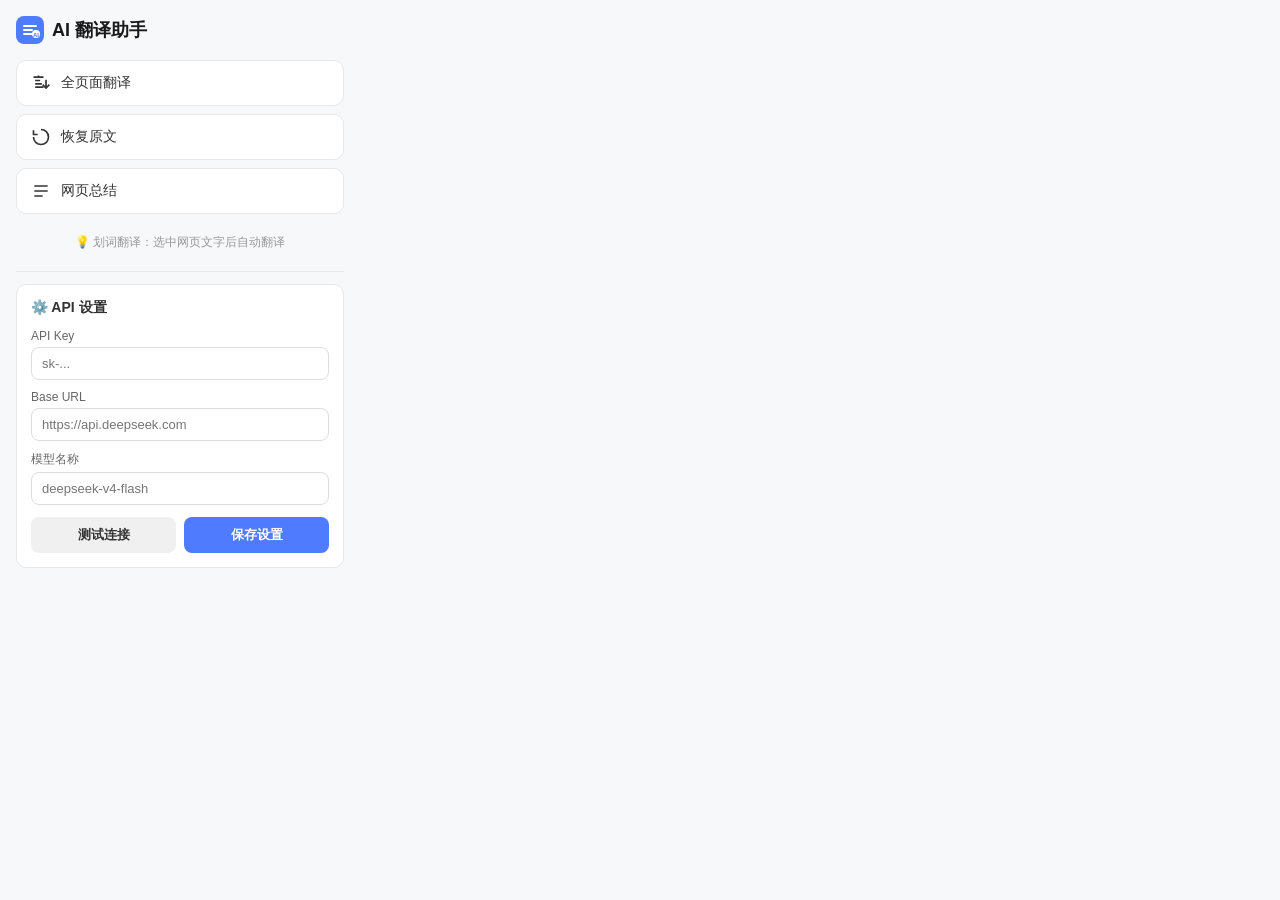
==== popup/popup.html @ a4fc6d63 "feat: 初始化 AI 翻译助手 Chrome 扩展 - 全页面翻译：一键翻译整个网页，支持中英互译 - 划词翻译：选中文字自动翻译，右键菜单翻译 - 网页总结：AI 自动提取网页关键信息 - Po" ====
<!DOCTYPE html>
<html lang="zh-CN">
<head>
  <meta charset="UTF-8">
  <meta name="viewport" content="width=device-width, initial-scale=1.0">
  <title>AI 翻译助手</title>
  <link rel="stylesheet" href="popup.css">
</head>
<body>
  <div class="container">
    <!-- 标题 -->
    <div class="header">
      <div class="logo">
        <svg width="28" height="28" viewBox="0 0 28 28" fill="none">
          <rect width="28" height="28" rx="8" fill="#4f7cff"/>
          <path d="M8 10h12M8 14h8M8 18h10" stroke="white" stroke-width="2" stroke-linecap="round"/>
          <circle cx="20" cy="18" r="4" fill="#fff"/>
          <text x="20" y="21" text-anchor="middle" font-size="6" fill="#4f7cff" font-weight="bold">AI</text>
        </svg>
        <span>AI 翻译助手</span>
      </div>
    </div>

    <!-- 功能按钮区 -->
    <div class="actions" id="actionsSection">
      <button class="action-btn" id="translatePageBtn">
        <svg width="20" height="20" viewBox="0 0 24 24" fill="none" stroke="currentColor" stroke-width="2">
          <path d="M3 5h12M9 3v2M5 9h6M5 13h8M5 17h10"/>
          <path d="M14 14l4 4 4-4M18 8v10"/>
        </svg>
        <span>全页面翻译</span>
      </button>
      <button class="action-btn" id="restoreBtn">
        <svg width="20" height="20" viewBox="0 0 24 24" fill="none" stroke="currentColor" stroke-width="2">
          <path d="M3 12a9 9 0 1 0 9-9M3 4v5h5"/>
        </svg>
        <span>恢复原文</span>
      </button>
      <button class="action-btn" id="summarizeBtn">
        <svg width="20" height="20" viewBox="0 0 24 24" fill="none" stroke="currentColor" stroke-width="2">
          <path d="M4 6h16M4 12h16M4 18h10"/>
        </svg>
        <span>网页总结</span>
      </button>
    </div>

    <!-- 划词翻译提示 -->
    <div class="tip">
      <span>💡 划词翻译：选中网页文字后自动翻译</span>
    </div>

    <!-- 分割线 -->
    <div class="divider"></div>

    <!-- 设置区 -->
    <div class="settings">
      <div class="setting-title">⚙️ API 设置</div>

      <div class="setting-group">
        <label for="apiKey">API Key</label>
        <input type="password" id="apiKey" placeholder="sk-..." autocomplete="off">
      </div>

      <div class="setting-group">
        <label for="baseUrl">Base URL</label>
        <input type="text" id="baseUrl" placeholder="https://api.deepseek.com" autocomplete="off">
      </div>

      <div class="setting-group">
        <label for="model">模型名称</label>
        <input type="text" id="model" placeholder="deepseek-v4-flash" autocomplete="off">
      </div>

      <div class="setting-actions">
        <button class="btn-secondary" id="testBtn">测试连接</button>
        <button class="btn-primary" id="saveBtn">保存设置</button>
      </div>
    </div>

    <!-- 状态提示 -->
    <div class="toast" id="toast"></div>
  </div>

  <script src="popup.js"></script>
</body>
</html>
---- popup/popup.css ----
/* ==================== AI 翻译助手 - Popup 样式 ==================== */

* {
  margin: 0;
  padding: 0;
  box-sizing: border-box;
}

body {
  width: 360px;
  font-family: -apple-system, BlinkMacSystemFont, 'Segoe UI', Roboto, 'Helvetica Neue', Arial, sans-serif;
  background: #f7f8fa;
  color: #1a1a1a;
}

.container {
  padding: 16px;
}

/* 标题 */
.header {
  margin-bottom: 16px;
}

.logo {
  display: flex;
  align-items: center;
  gap: 8px;
  font-size: 18px;
  font-weight: 700;
  color: #1a1a1a;
}

/* 功能按钮 */
.actions {
  display: flex;
  flex-direction: column;
  gap: 8px;
  margin-bottom: 12px;
}

.action-btn {
  display: flex;
  align-items: center;
  gap: 10px;
  width: 100%;
  padding: 12px 14px;
  background: #ffffff;
  border: 1px solid #e8e8e8;
  border-radius: 10px;
  font-size: 14px;
  font-weight: 500;
  color: #333;
  cursor: pointer;
  transition: all 0.2s;
}

.action-btn:hover {
  background: #f0f4ff;
  border-color: #4f7cff;
  color: #4f7cff;
}

.action-btn:active {
  transform: scale(0.98);
}

.action-btn svg {
  flex-shrink: 0;
}

/* 提示 */
.tip {
  font-size: 12px;
  color: #999;
  padding: 8px 4px;
  text-align: center;
}

/* 分割线 */
.divider {
  height: 1px;
  background: #e8e8e8;
  margin: 12px 0;
}

/* 设置区 */
.settings {
  background: #ffffff;
  border-radius: 10px;
  padding: 14px;
  border: 1px solid #e8e8e8;
}

.setting-title {
  font-size: 14px;
  font-weight: 600;
  margin-bottom: 12px;
  color: #333;
}

.setting-group {
  margin-bottom: 10px;
}

.setting-group label {
  display: block;
  font-size: 12px;
  font-weight: 500;
  color: #666;
  margin-bottom: 4px;
}

.setting-group input {
  width: 100%;
  padding: 8px 10px;
  border: 1px solid #ddd;
  border-radius: 8px;
  font-size: 13px;
  color: #333;
  transition: border-color 0.2s;
  font-family: inherit;
}

.setting-group input:focus {
  outline: none;
  border-color: #4f7cff;
  box-shadow: 0 0 0 2px rgba(79, 124, 255, 0.1);
}

.setting-actions {
  display: flex;
  gap: 8px;
  margin-top: 12px;
}

.btn-primary,
.btn-secondary {
  flex: 1;
  padding: 9px 14px;
  border: none;
  border-radius: 8px;
  font-size: 13px;
  font-weight: 600;
  cursor: pointer;
  transition: all 0.2s;
  font-family: inherit;
}

.btn-primary {
  background: #4f7cff;
  color: #fff;
}

.btn-primary:hover {
  background: #3a63d8;
}

.btn-secondary {
  background: #f0f0f0;
  color: #333;
}

.btn-secondary:hover {
  background: #e0e0e0;
}

.btn-primary:active,
.btn-secondary:active {
  transform: scale(0.97);
}

/* Toast 提示 */
.toast {
  position: fixed;
  bottom: 12px;
  left: 50%;
  transform: translateX(-50%) translateY(20px);
  padding: 8px 18px;
  border-radius: 8px;
  font-size: 13px;
  font-weight: 500;
  color: #fff;
  opacity: 0;
  pointer-events: none;
  transition: all 0.3s;
  z-index: 1000;
  white-space: nowrap;
}

.toast.show {
  opacity: 1;
  transform: translateX(-50%) translateY(0);
}

.toast.success {
  background: #4caf50;
}

.toast.error {
  background: #e53935;
}

.toast.info {
  background: #4f7cff;
}
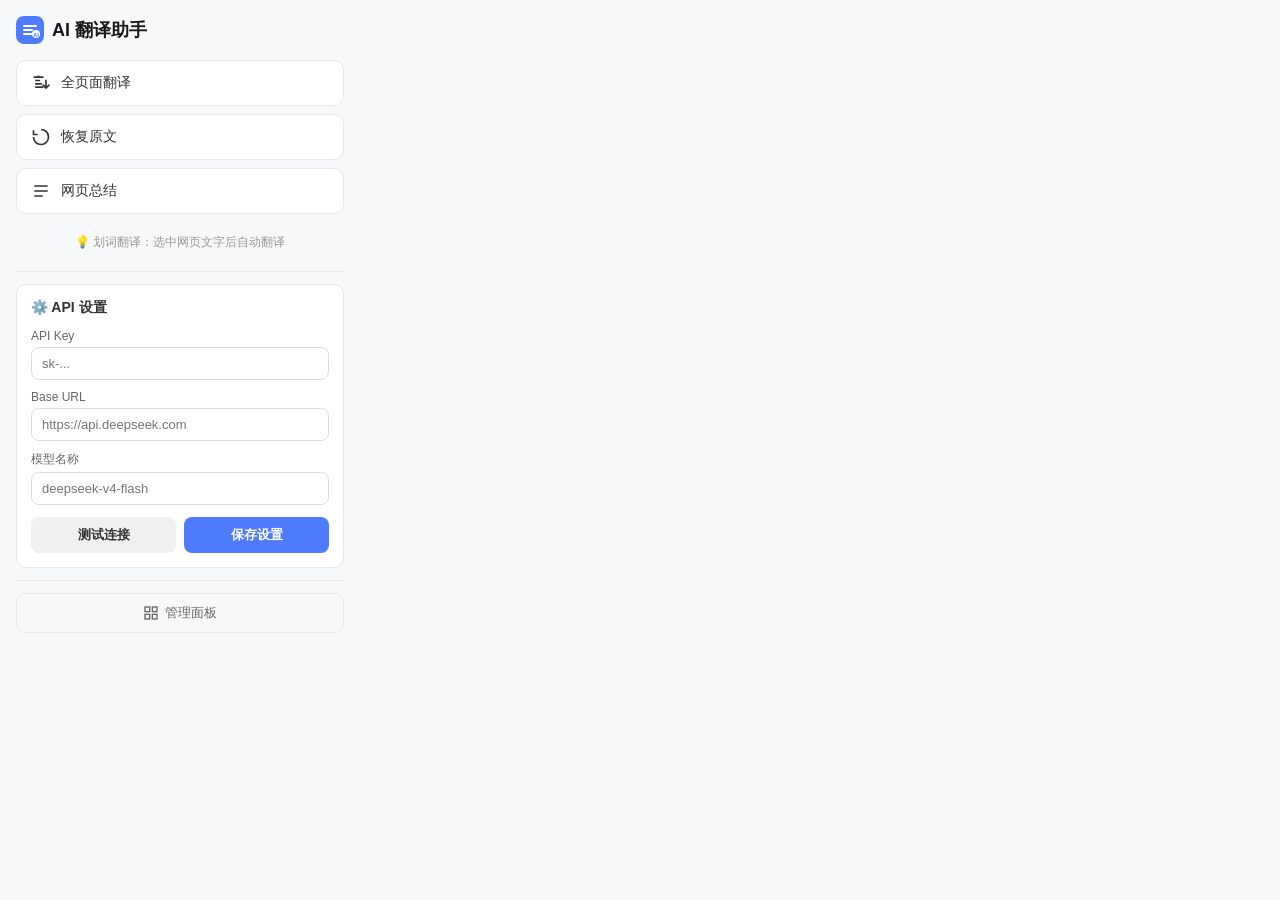
==== commit f24a3d7a: "feat: 新增管理面板页面 - API 配置：管理 API Key / BaseUrl / 模型，支持测试连接 - 语言设置：源语言/目标语言切换，支持12种语言，一键交换 - 翻译历史：记录划词/" ====
--- a/popup/popup.html
+++ b/popup/popup.html
@@ -77,6 +77,16 @@
       </div>
     </div>
 
+    <!-- 管理面板入口 -->
+    <div class="divider"></div>
+    <button class="manage-btn" id="manageBtn">
+      <svg width="16" height="16" viewBox="0 0 24 24" fill="none" stroke="currentColor" stroke-width="2">
+        <rect x="3" y="3" width="7" height="7"/><rect x="14" y="3" width="7" height="7"/>
+        <rect x="3" y="14" width="7" height="7"/><rect x="14" y="14" width="7" height="7"/>
+      </svg>
+      <span>管理面板</span>
+    </button>
+
     <!-- 状态提示 -->
     <div class="toast" id="toast"></div>
   </div>
--- a/popup/popup.css
+++ b/popup/popup.css
@@ -170,6 +170,31 @@
   transform: scale(0.97);
 }
 
+/* 管理面板按钮 */
+.manage-btn {
+  display: flex;
+  align-items: center;
+  justify-content: center;
+  gap: 6px;
+  width: 100%;
+  padding: 10px;
+  background: none;
+  border: 1px solid #e8e8e8;
+  border-radius: 8px;
+  font-size: 13px;
+  font-weight: 500;
+  color: #666;
+  cursor: pointer;
+  transition: all 0.2s;
+  font-family: inherit;
+}
+
+.manage-btn:hover {
+  background: #f0f4ff;
+  border-color: #4f7cff;
+  color: #4f7cff;
+}
+
 /* Toast 提示 */
 .toast {
   position: fixed;
